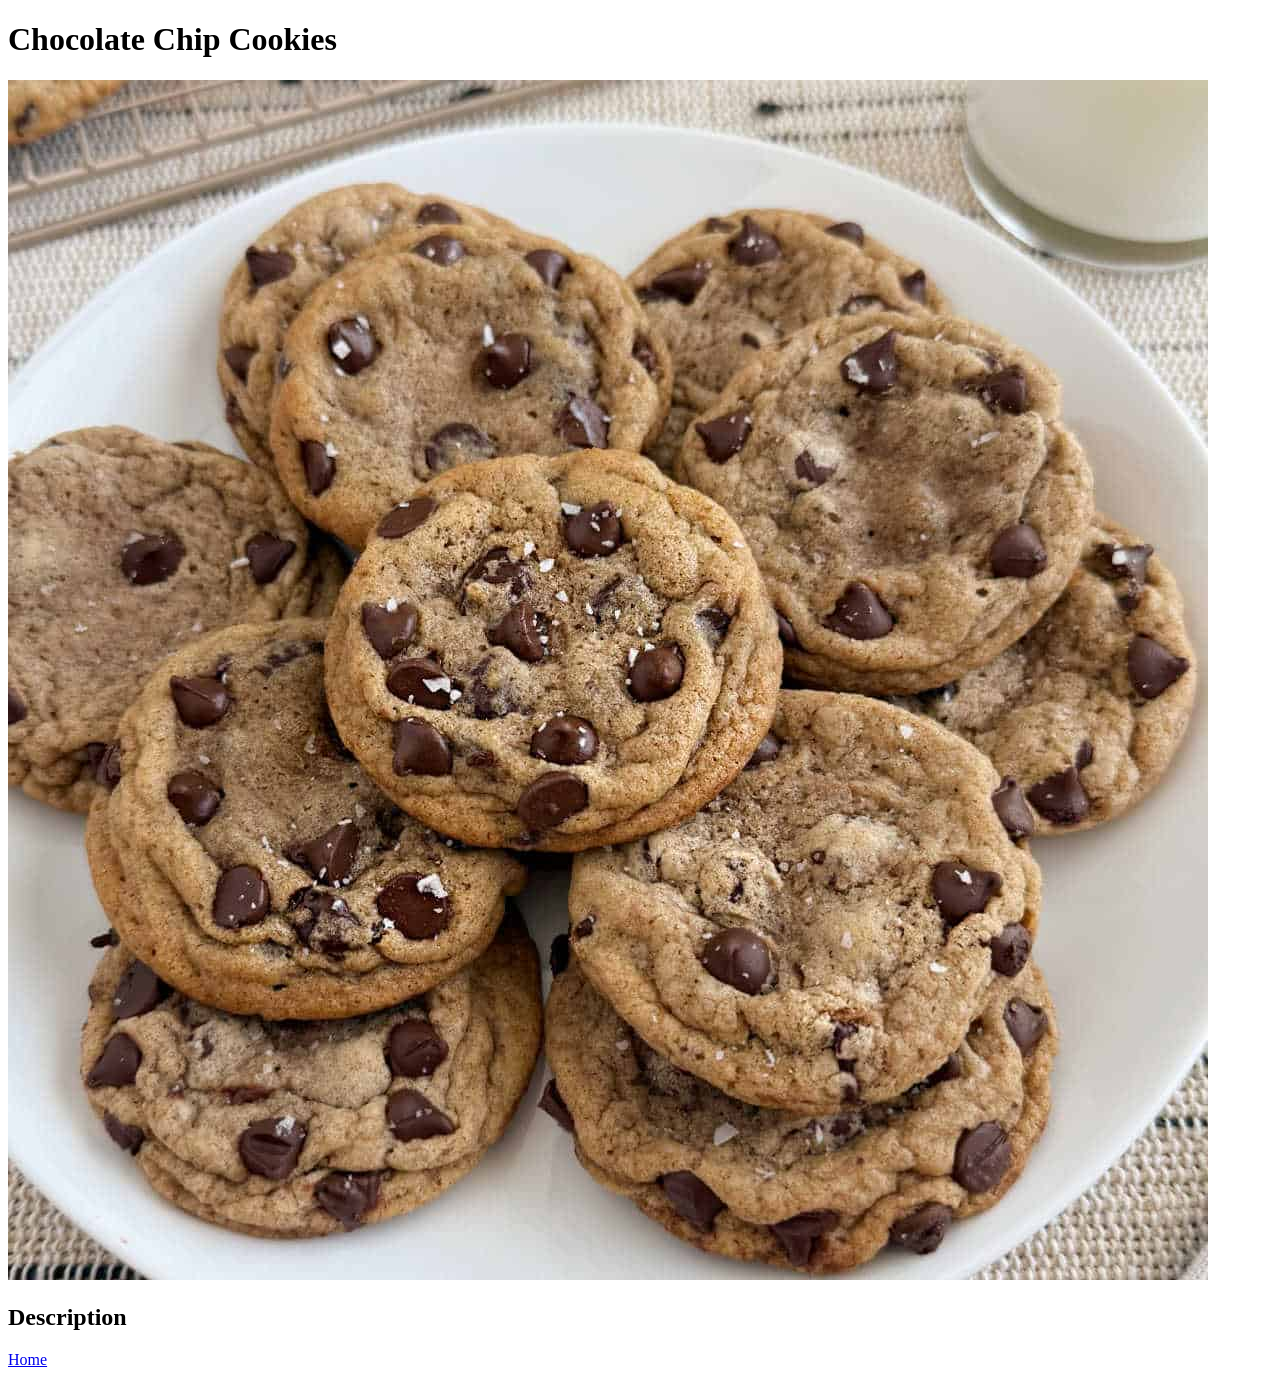
==== recipes/cookies.html @ c5458ada "Add description to tacos.html" ====
<!DOCTYPE html>
<html lang="en">
<head>
    <meta charset="UTF-8">
    <meta name="viewport" content="width=device-width, initial-scale=1.0">
    <title>Cookies recipe</title>
</head>
<body>
    <h1>Chocolate Chip Cookies</h1>
    <img src="../img/best-chocolate-chip-cookies-recipe.jpg" alt="plate of chocolate chip cookies">

    <h2>Description</h2>
    



    <a href="../index.html">Home</a>
</body>
</html>
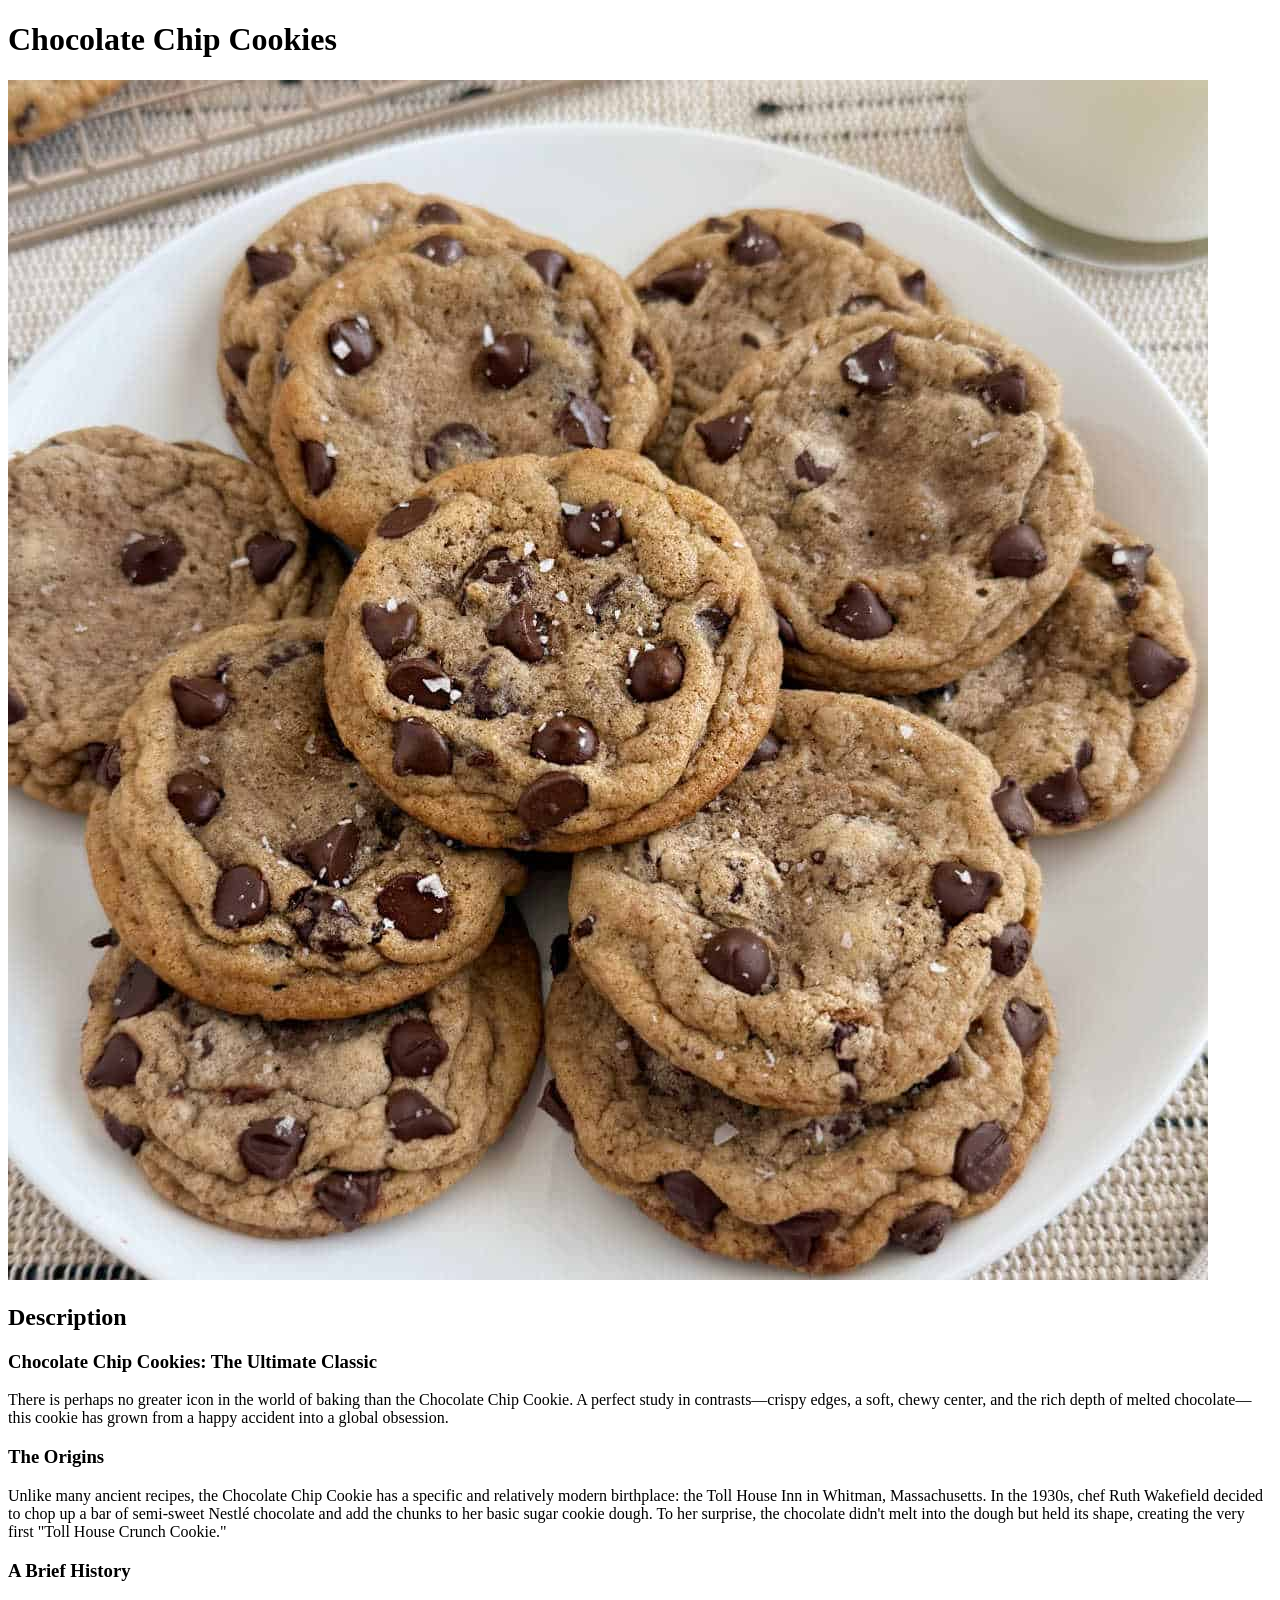
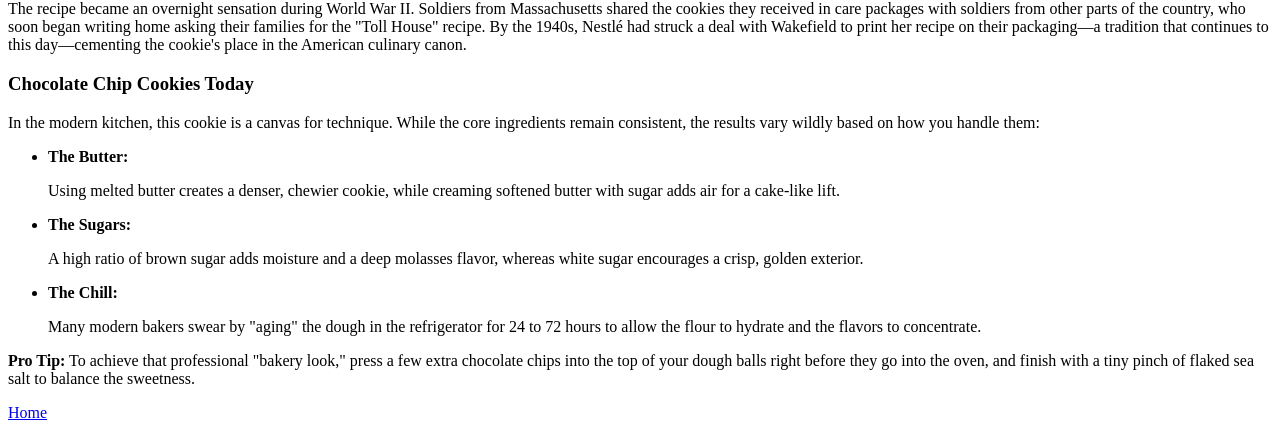
==== commit 340ed49c: "Add description to cookies.html" ====
--- a/recipes/cookies.html
+++ b/recipes/cookies.html
@@ -11,8 +11,30 @@
 
     <h2>Description</h2>
     
+    <h3>Chocolate Chip Cookies: The Ultimate Classic</h3>
+    <p>There is perhaps no greater icon in the world of baking than the Chocolate Chip Cookie.
+         A perfect study in contrasts—crispy edges, a soft, chewy center, and the rich depth of melted chocolate—this cookie has grown from a happy accident into a global obsession.</p>
+    
+    <h3>The Origins</h3>
+    <p>Unlike many ancient recipes, the Chocolate Chip Cookie has a specific and relatively modern birthplace: the Toll House Inn in Whitman, Massachusetts. 
+        In the 1930s, chef Ruth Wakefield decided to chop up a bar of semi-sweet Nestlé chocolate and add the chunks to her basic sugar cookie dough. 
+        To her surprise, the chocolate didn't melt into the dough but held its shape, creating the very first "Toll House Crunch Cookie."</p>
 
+    <h3>A Brief History</h3>
+    <p>The recipe became an overnight sensation during World War II. Soldiers from Massachusetts shared the cookies they received in care packages with soldiers from other parts of the country, who soon began writing home asking their families for the "Toll House" recipe. 
+        By the 1940s, Nestlé had struck a deal with Wakefield to print her recipe on their packaging—a tradition that continues to this day—cementing the cookie's place in the American culinary canon.</p>
 
+    <h3>Chocolate Chip Cookies Today</h3>
+    <p>In the modern kitchen, this cookie is a canvas for technique. 
+        While the core ingredients remain consistent, the results vary wildly based on how you handle them:</p>
+        <ul>
+            <li><strong>The Butter:</strong>
+            <p>Using melted butter creates a denser, chewier cookie, while creaming softened butter with sugar adds air for a cake-like lift.</p></li>
+            <li><strong>The Sugars:</strong><p>A high ratio of brown sugar adds moisture and a deep molasses flavor, whereas white sugar encourages a crisp, golden exterior.</p></li>
+            <li><strong>The Chill:</strong><p>Many modern bakers swear by "aging" the dough in the refrigerator for 24 to 72 hours to allow the flour to hydrate and the flavors to concentrate.</p></li>
+         </ul>
+
+         <p><strong>Pro Tip:</strong> To achieve that professional "bakery look," press a few extra chocolate chips into the top of your dough balls right before they go into the oven, and finish with a tiny pinch of flaked sea salt to balance the sweetness.</p>
 
     <a href="../index.html">Home</a>
 </body>
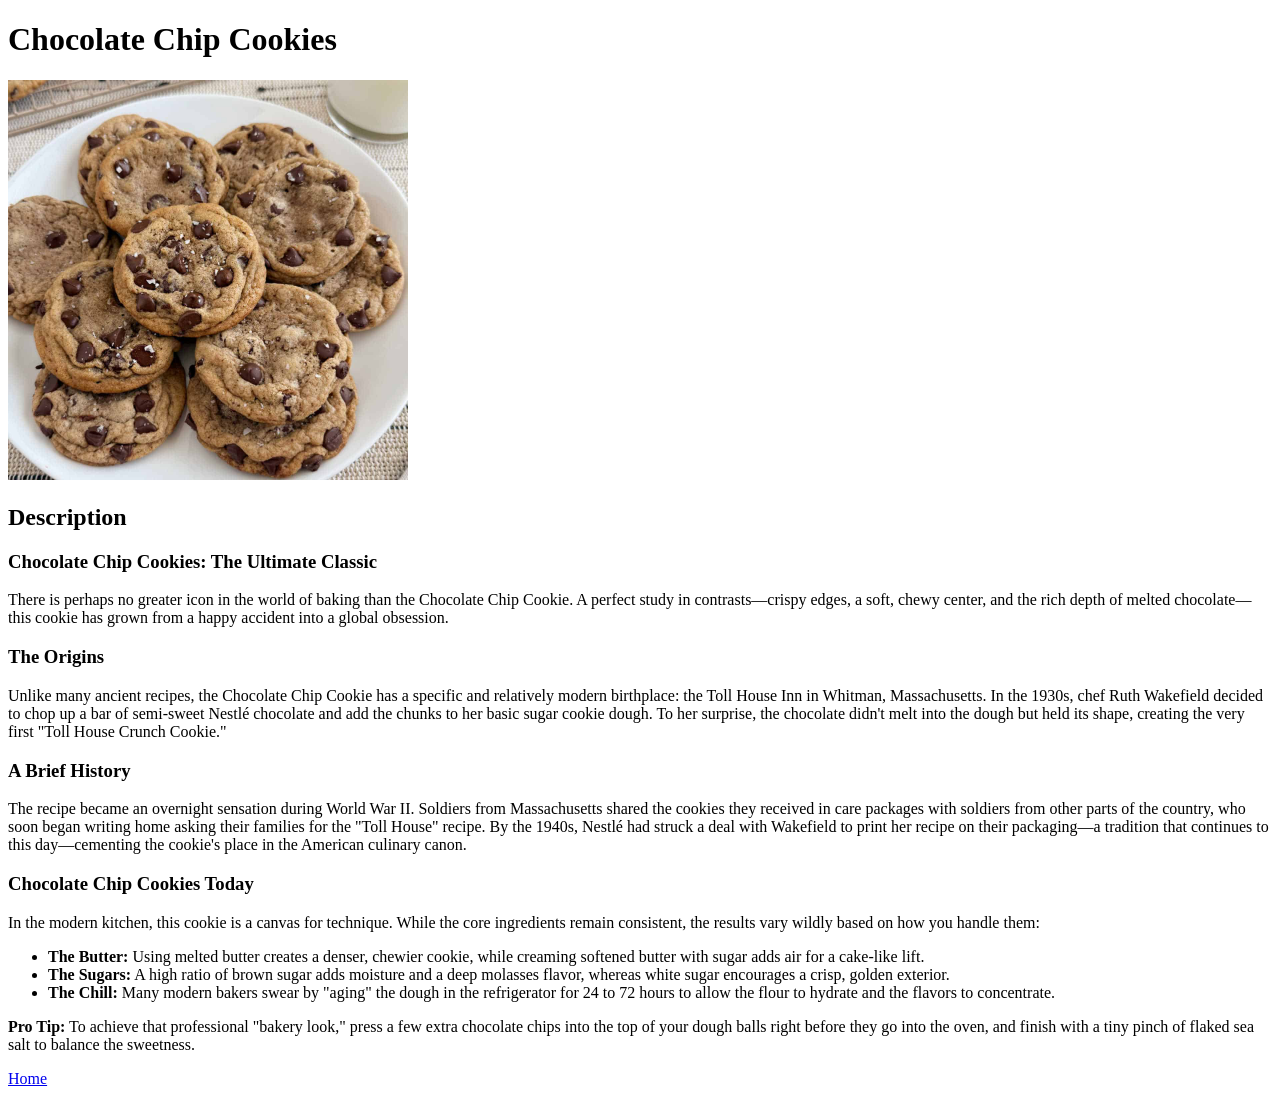
==== commit f6a0510b: "Polish list cookies.html" ====
--- a/recipes/cookies.html
+++ b/recipes/cookies.html
@@ -7,7 +7,7 @@
 </head>
 <body>
     <h1>Chocolate Chip Cookies</h1>
-    <img src="../img/best-chocolate-chip-cookies-recipe.jpg" alt="plate of chocolate chip cookies">
+    <img src="../img/best-chocolate-chip-cookies-recipe.jpg" alt="plate of chocolate chip cookies" height="400" width="400">
 
     <h2>Description</h2>
     
@@ -28,10 +28,9 @@
     <p>In the modern kitchen, this cookie is a canvas for technique. 
         While the core ingredients remain consistent, the results vary wildly based on how you handle them:</p>
         <ul>
-            <li><strong>The Butter:</strong>
-            <p>Using melted butter creates a denser, chewier cookie, while creaming softened butter with sugar adds air for a cake-like lift.</p></li>
-            <li><strong>The Sugars:</strong><p>A high ratio of brown sugar adds moisture and a deep molasses flavor, whereas white sugar encourages a crisp, golden exterior.</p></li>
-            <li><strong>The Chill:</strong><p>Many modern bakers swear by "aging" the dough in the refrigerator for 24 to 72 hours to allow the flour to hydrate and the flavors to concentrate.</p></li>
+            <li><strong>The Butter:</strong> Using melted butter creates a denser, chewier cookie, while creaming softened butter with sugar adds air for a cake-like lift.</li>
+            <li><strong>The Sugars:</strong> A high ratio of brown sugar adds moisture and a deep molasses flavor, whereas white sugar encourages a crisp, golden exterior.</li>
+            <li><strong>The Chill:</strong> Many modern bakers swear by "aging" the dough in the refrigerator for 24 to 72 hours to allow the flour to hydrate and the flavors to concentrate.</li>
          </ul>
 
          <p><strong>Pro Tip:</strong> To achieve that professional "bakery look," press a few extra chocolate chips into the top of your dough balls right before they go into the oven, and finish with a tiny pinch of flaked sea salt to balance the sweetness.</p>
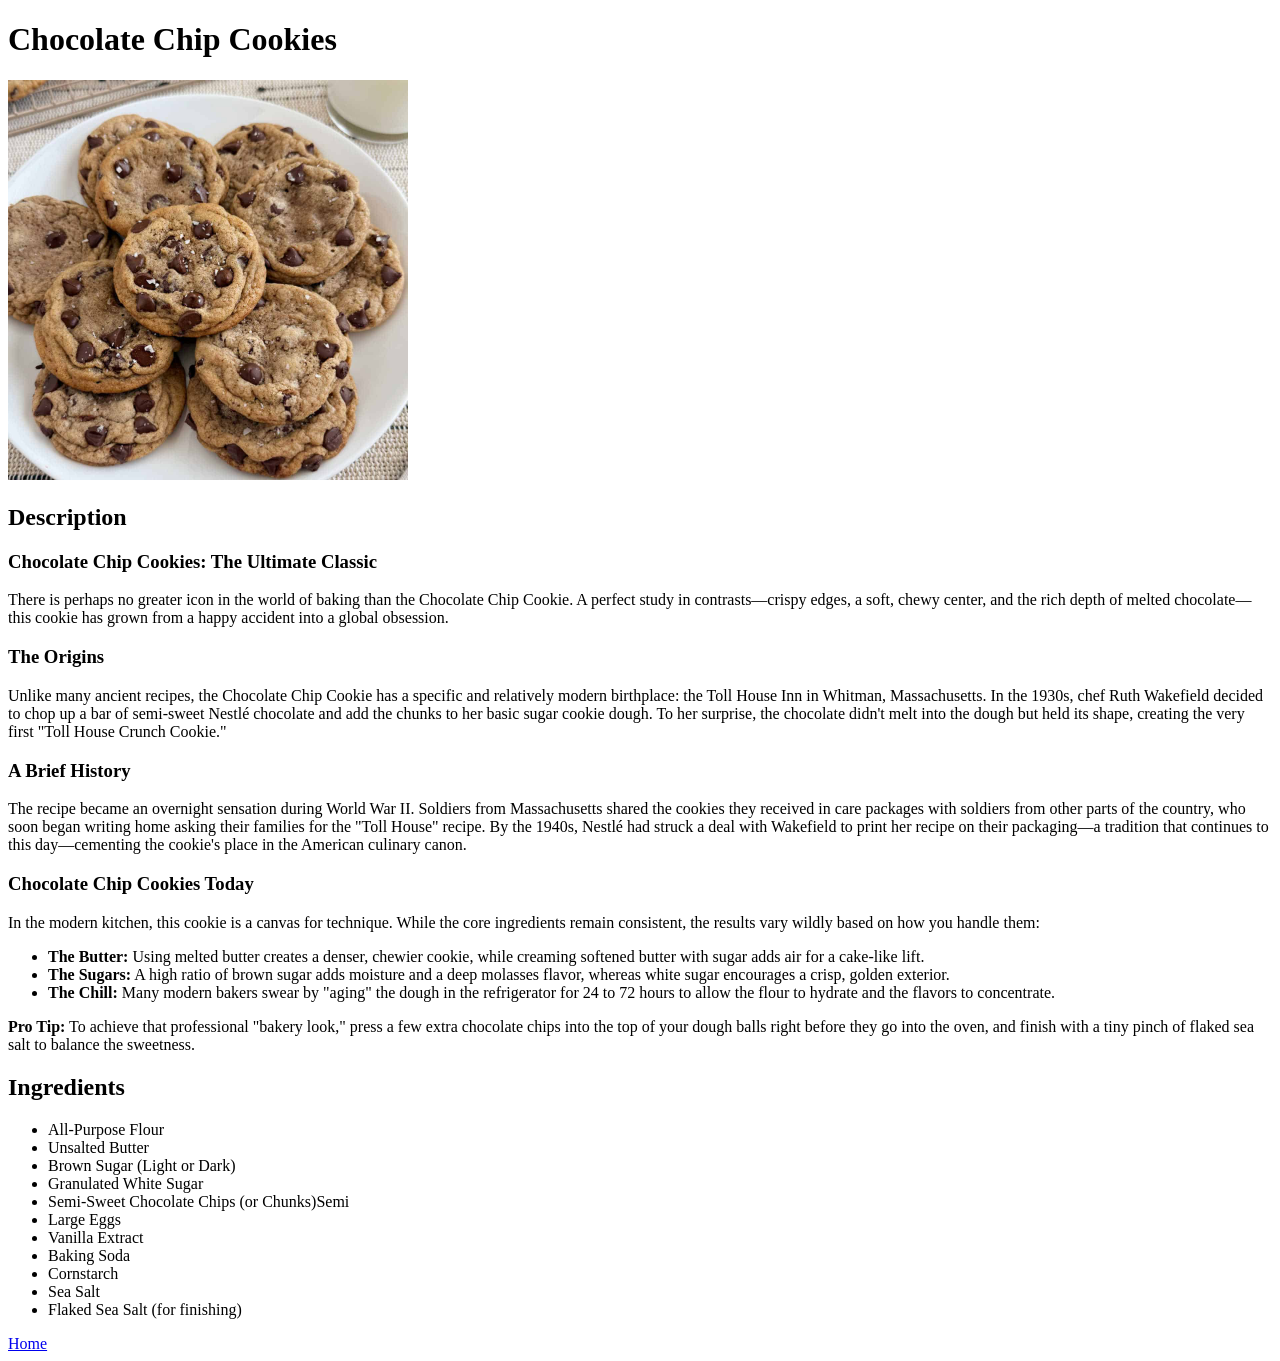
==== commit 4c0ad5a7: "Add ingredients list to cookies.html" ====
--- a/recipes/cookies.html
+++ b/recipes/cookies.html
@@ -31,9 +31,27 @@
             <li><strong>The Butter:</strong> Using melted butter creates a denser, chewier cookie, while creaming softened butter with sugar adds air for a cake-like lift.</li>
             <li><strong>The Sugars:</strong> A high ratio of brown sugar adds moisture and a deep molasses flavor, whereas white sugar encourages a crisp, golden exterior.</li>
             <li><strong>The Chill:</strong> Many modern bakers swear by "aging" the dough in the refrigerator for 24 to 72 hours to allow the flour to hydrate and the flavors to concentrate.</li>
-         </ul>
+         </ul>  
 
          <p><strong>Pro Tip:</strong> To achieve that professional "bakery look," press a few extra chocolate chips into the top of your dough balls right before they go into the oven, and finish with a tiny pinch of flaked sea salt to balance the sweetness.</p>
+
+    <h2>Ingredients</h2>
+    
+         <ul>
+            <li>All-Purpose Flour</li>        
+            <li>Unsalted Butter</li>
+            <li>Brown Sugar (Light or Dark)</li>
+            <li>Granulated White Sugar</li>
+            <li>Semi-Sweet Chocolate Chips (or Chunks)Semi</li>
+            <li>Large Eggs</li>
+            <li>Vanilla Extract</li>
+            <li>Baking Soda</li>
+            <li>Cornstarch</li>
+            <li>Sea Salt</li>
+            <li>Flaked Sea Salt (for finishing)</li>   
+        </ul>
+
+
 
     <a href="../index.html">Home</a>
 </body>
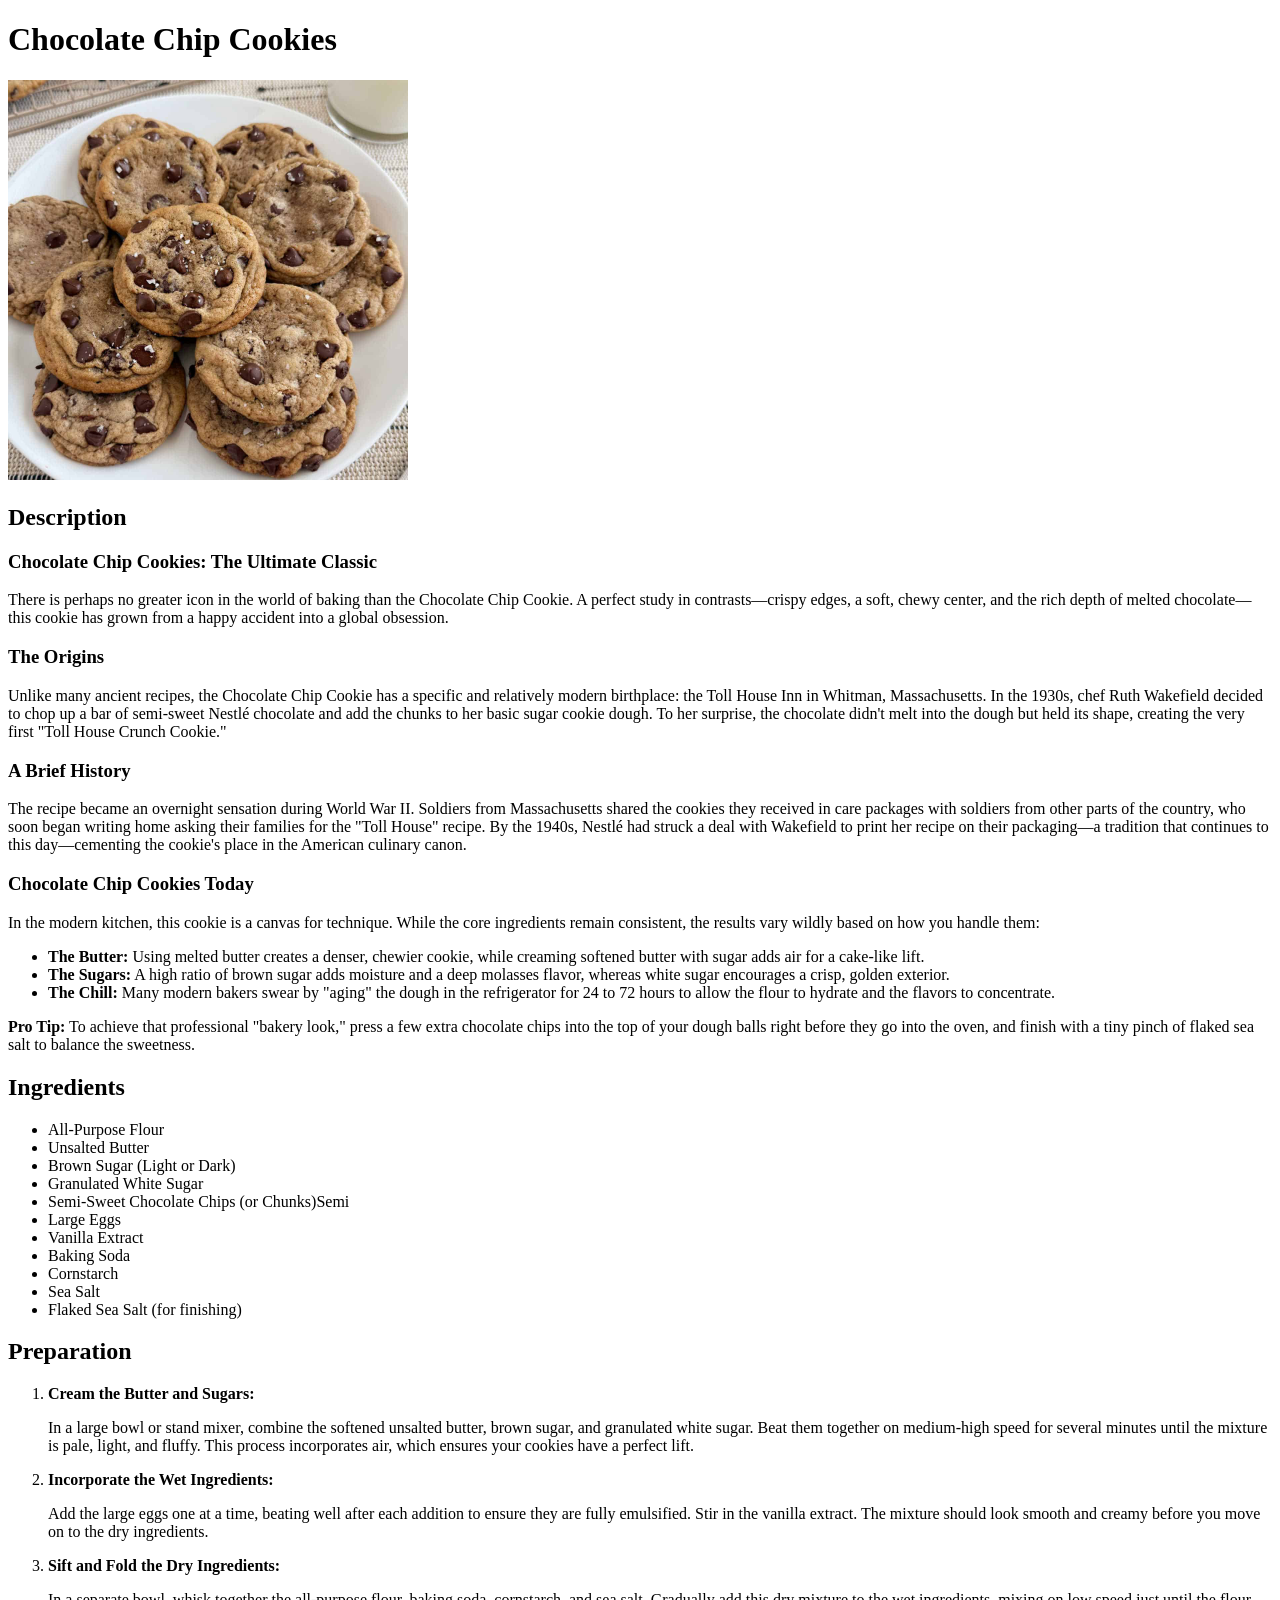
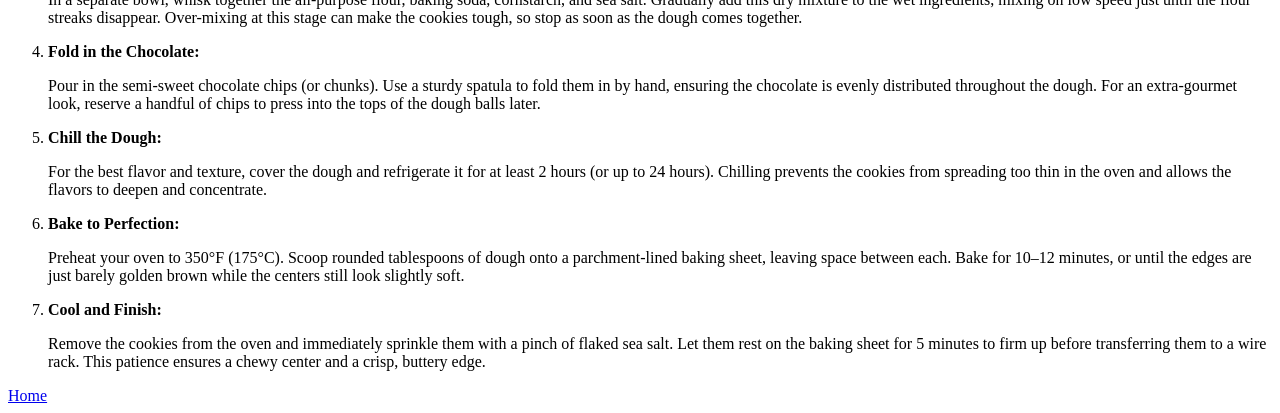
==== commit 20bffce5: "Add preparations list to cookies.html" ====
--- a/recipes/cookies.html
+++ b/recipes/cookies.html
@@ -7,7 +7,7 @@
 </head>
 <body>
     <h1>Chocolate Chip Cookies</h1>
-    <img src="../img/best-chocolate-chip-cookies-recipe.jpg" alt="plate of chocolate chip cookies" height="400" width="400">
+    <img src="../img/best-chocolate-chip-cookies-recipe.jpg" alt="plate filled with chocolate chip cookies" height="400" width="400">
 
     <h2>Description</h2>
     
@@ -34,8 +34,8 @@
          </ul>  
 
          <p><strong>Pro Tip:</strong> To achieve that professional "bakery look," press a few extra chocolate chips into the top of your dough balls right before they go into the oven, and finish with a tiny pinch of flaked sea salt to balance the sweetness.</p>
-
-    <h2>Ingredients</h2>
+         
+<h2>Ingredients</h2>
     
          <ul>
             <li>All-Purpose Flour</li>        
@@ -51,6 +51,38 @@
             <li>Flaked Sea Salt (for finishing)</li>   
         </ul>
 
+<h2>Preparation</h2> 
+
+    <ol>
+        <li><strong>Cream the Butter and Sugars:</strong></li>
+            <p>In a large bowl or stand mixer, combine the softened unsalted butter, brown sugar, and granulated white sugar. 
+                Beat them together on medium-high speed for several minutes until the mixture is pale, light, and fluffy. 
+                This process incorporates air, which ensures your cookies have a perfect lift.</p>
+        <li><strong>Incorporate the Wet Ingredients:</strong></li>
+        <p>Add the large eggs one at a time, beating well after each addition to ensure they are fully emulsified. 
+                Stir in the vanilla extract. The mixture should look smooth and creamy before you move on to the dry ingredients.</p>
+        <li><strong>Sift and Fold the Dry Ingredients:</strong>
+            <p>In a separate bowl, whisk together the all-purpose flour, baking soda, cornstarch, and sea salt. 
+                Gradually add this dry mixture to the wet ingredients, mixing on low speed just until the flour streaks disappear. 
+                Over-mixing at this stage can make the cookies tough, so stop as soon as the dough comes together.</p></li>
+        <li><strong>Fold in the Chocolate:</strong>
+            <p>Pour in the semi-sweet chocolate chips (or chunks). 
+                Use a sturdy spatula to fold them in by hand, ensuring the chocolate is evenly distributed throughout the dough. 
+                For an extra-gourmet look, reserve a handful of chips to press into the tops of the dough balls later.</p></li>
+        <li><strong>Chill the Dough:</strong>
+            <p>For the best flavor and texture, cover the dough and refrigerate it for at least 2 hours (or up to 24 hours). 
+                Chilling prevents the cookies from spreading too thin in the oven and allows the flavors to deepen and concentrate.</p></li>
+        <li><strong>Bake to Perfection:</strong>
+            <p>Preheat your oven to 350°F (175°C). Scoop rounded tablespoons of dough onto a parchment-lined baking sheet, leaving space between each. 
+                Bake for 10–12 minutes, or until the edges are just barely golden brown while the centers still look slightly soft.</p></li>
+        <li><strong>Cool and Finish:</strong>
+            <p>Remove the cookies from the oven and immediately sprinkle them with a pinch of flaked sea salt. 
+                Let them rest on the baking sheet for 5 minutes to firm up before transferring them to a wire rack. 
+                This patience ensures a chewy center and a crisp, buttery edge.</p></li>
+
+
+</ol>
+
 
 
     <a href="../index.html">Home</a>
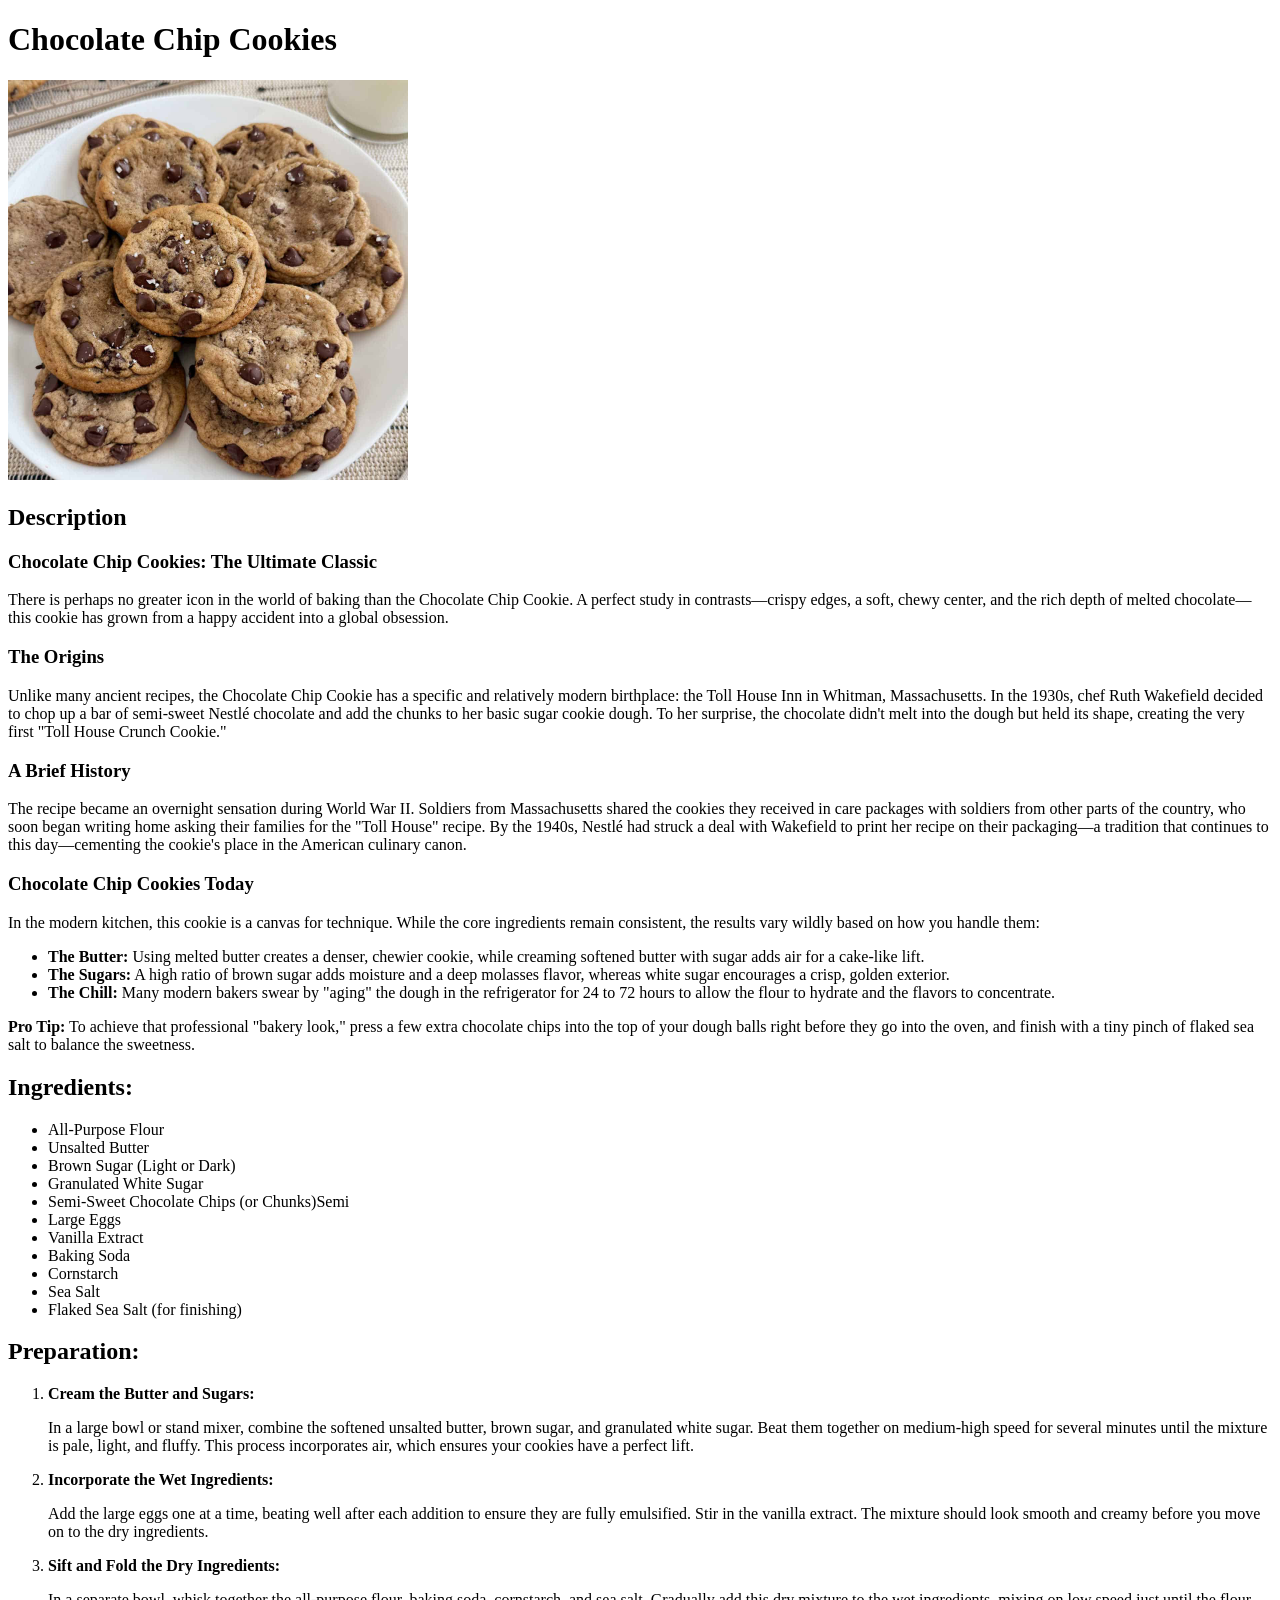
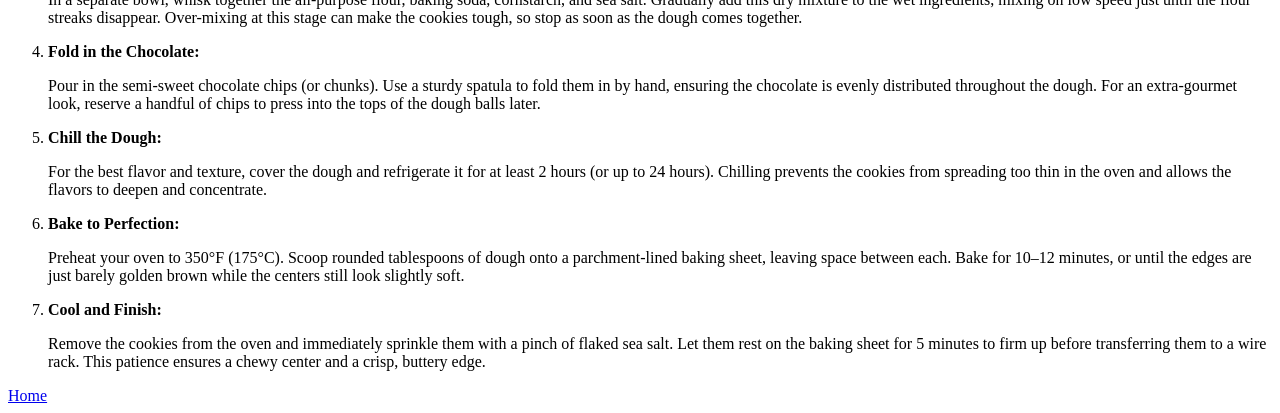
==== commit 2247d0da: "Add colons to recipes pages" ====
--- a/recipes/cookies.html
+++ b/recipes/cookies.html
@@ -35,7 +35,7 @@
 
          <p><strong>Pro Tip:</strong> To achieve that professional "bakery look," press a few extra chocolate chips into the top of your dough balls right before they go into the oven, and finish with a tiny pinch of flaked sea salt to balance the sweetness.</p>
          
-<h2>Ingredients</h2>
+<h2>Ingredients:</h2>
     
          <ul>
             <li>All-Purpose Flour</li>        
@@ -51,7 +51,7 @@
             <li>Flaked Sea Salt (for finishing)</li>   
         </ul>
 
-<h2>Preparation</h2> 
+<h2>Preparation:</h2> 
 
     <ol>
         <li><strong>Cream the Butter and Sugars:</strong></li>
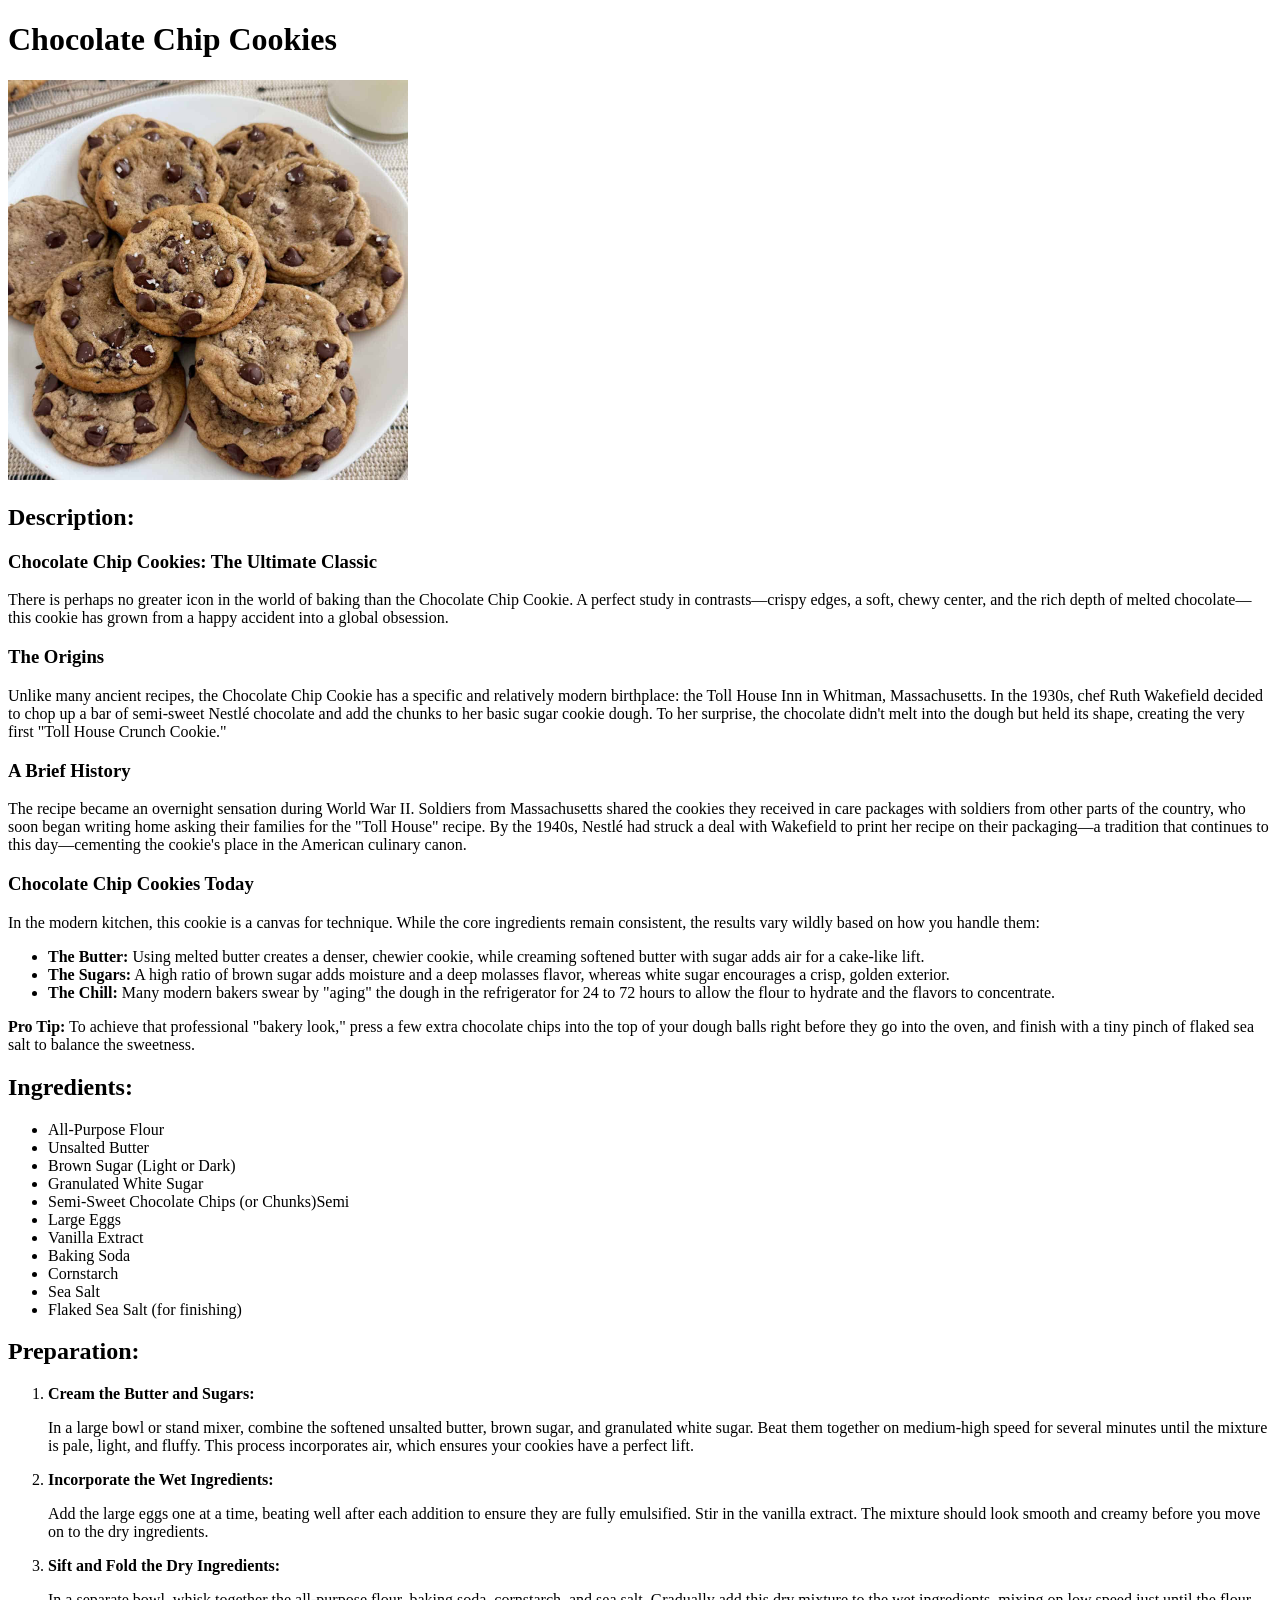
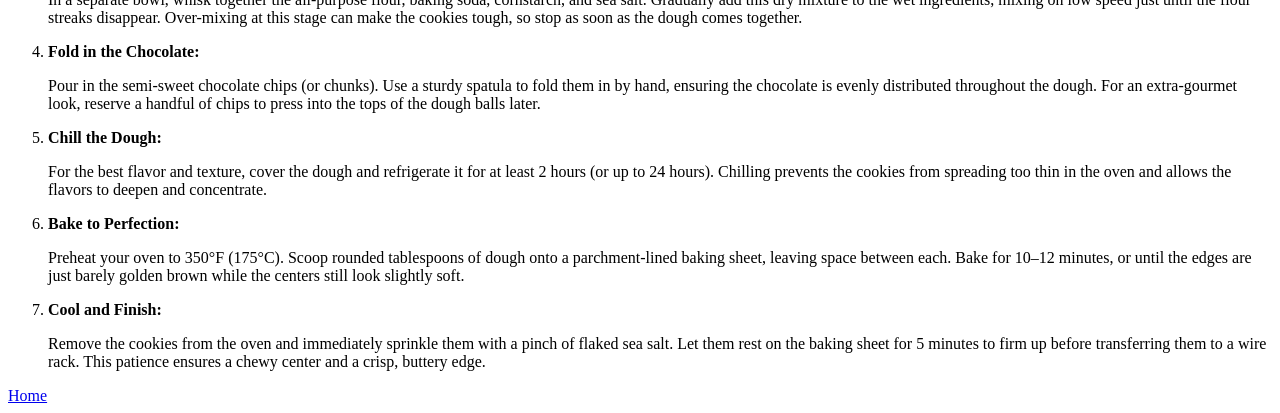
==== commit af01d616: "Add colons to description" ====
--- a/recipes/cookies.html
+++ b/recipes/cookies.html
@@ -9,7 +9,7 @@
     <h1>Chocolate Chip Cookies</h1>
     <img src="../img/best-chocolate-chip-cookies-recipe.jpg" alt="plate filled with chocolate chip cookies" height="400" width="400">
 
-    <h2>Description</h2>
+    <h2>Description:</h2>
     
     <h3>Chocolate Chip Cookies: The Ultimate Classic</h3>
     <p>There is perhaps no greater icon in the world of baking than the Chocolate Chip Cookie.
